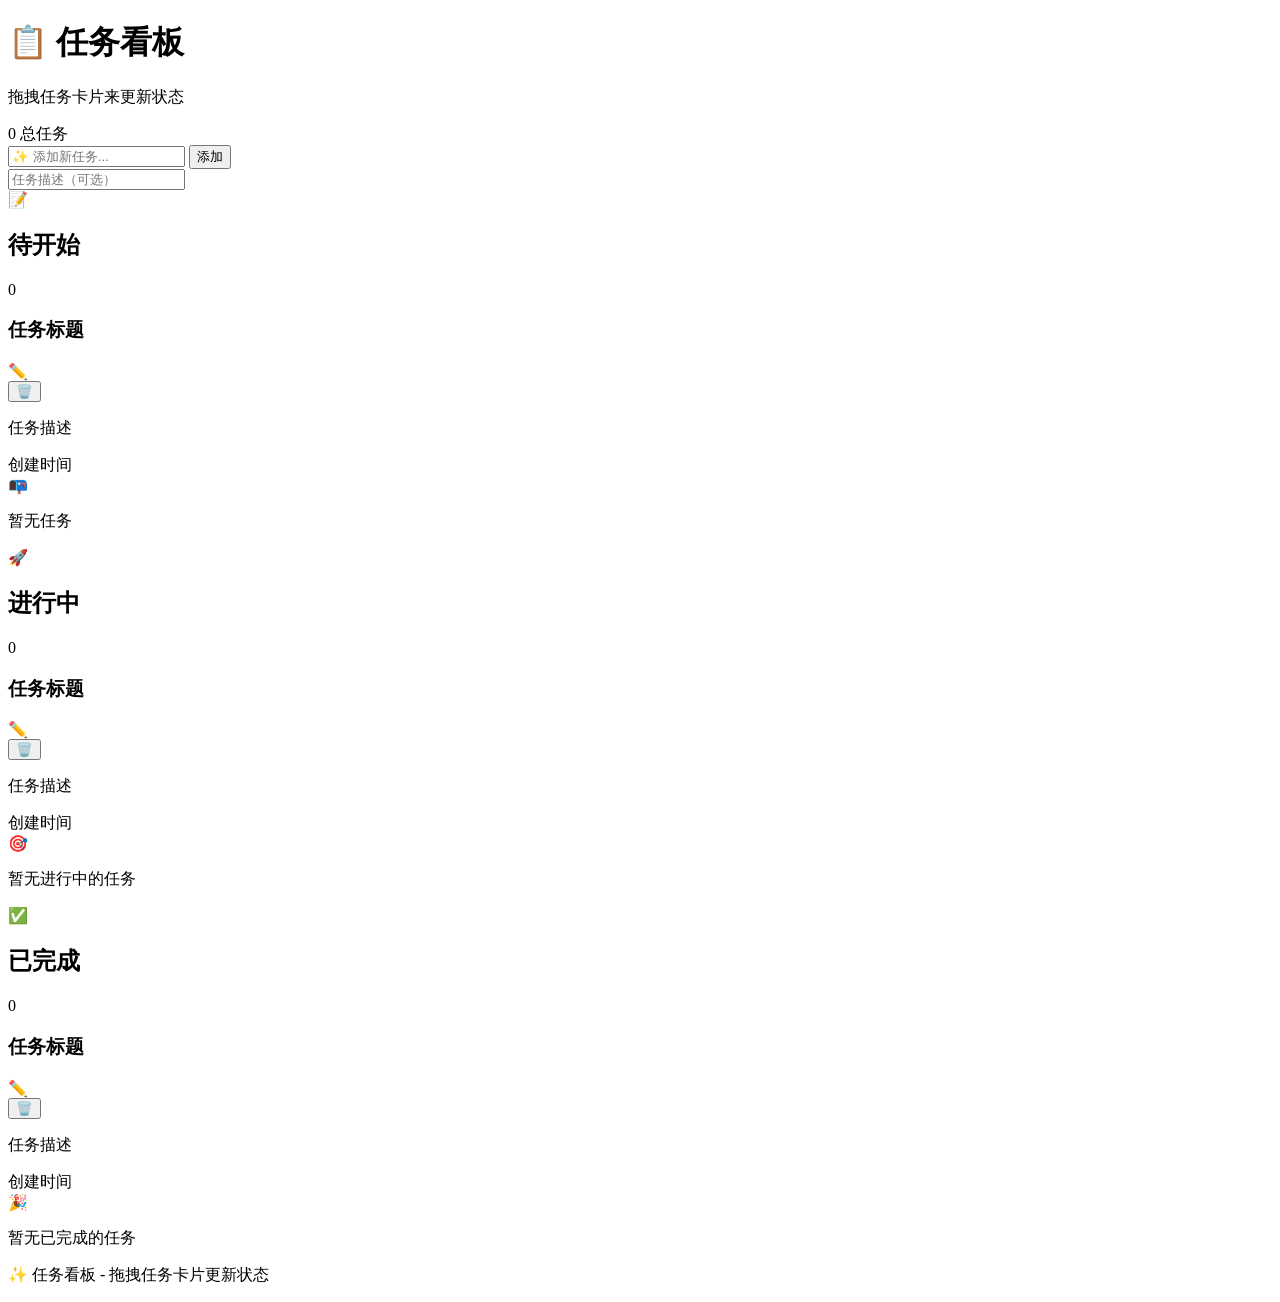
==== src/main/resources/templates/index.html @ 3420f1c2 "Initial commit" ====
<!DOCTYPE html>
<html xmlns:th="http://www.thymeleaf.org">
<head>
    <meta charset="UTF-8">
    <meta name="viewport" content="width=device-width, initial-scale=1.0">
    <title>看板 - 待办事项</title>
    <link rel="stylesheet" th:href="@{/css/kanban.css}">
    <link rel="icon" href="data:image/svg+xml,<svg xmlns='http://www.w3.org/2000/svg' viewBox='0 0 100 100'><text y='.9em' font-size='90'>📋</text></svg>">
</head>
<body>
    <div class="app">
        <!-- 顶部导航 -->
        <header class="header">
            <div class="header-content">
                <h1>📋 任务看板</h1>
                <p>拖拽任务卡片来更新状态</p>
            </div>
            <div class="header-stats">
                <div class="stat-item">
                    <span class="stat-number" th:text="${totalCount}">0</span>
                    <span class="stat-label">总任务</span>
                </div>
            </div>
        </header>

        <!-- 添加任务区域 -->
        <div class="add-task-section">
            <form th:action="@{/todos}" th:object="${newTodo}" method="post" class="add-task-form">
                <div class="form-row">
                    <input type="text" th:field="*{title}" placeholder="✨ 添加新任务..." required class="task-input">
                    <button type="submit" class="btn-add">添加</button>
                </div>
                <input type="text" th:field="*{description}" placeholder="任务描述（可选）" class="desc-input">
            </form>
        </div>

        <!-- 看板主体 -->
        <div class="board">
            <!-- 待开始列 -->
            <div class="column" id="todo-column">
                <div class="column-header todo-header">
                    <div class="column-title">
                        <span class="column-icon">📝</span>
                        <h2>待开始</h2>
                        <span class="task-count" th:text="${todoCount}">0</span>
                    </div>
                </div>
                <div class="column-body" id="todo-tasks"
                     ondrop="drop(event, 'TODO')"
                     ondragover="allowDrop(event)"
                     ondragenter="dragEnter(event)"
                     ondragleave="dragLeave(event)">
                    <div th:each="task : ${todoTasks}"
                         class="task-card"
                         th:id="'task-' + ${task.id}"
                         draggable="true"
                         ondragstart="dragStart(event)"
                         th:data-id="${task.id}"
                         th:data-status="${task.status}">
                        <div class="card-header">
                            <h3 th:text="${task.title}">任务标题</h3>
                            <div class="card-actions">
                                <a th:href="@{/todos/{id}/edit(id=${task.id})}" class="btn-icon" title="编辑">✏️</a>
                                <form th:action="@{/todos/{id}/delete(id=${task.id})}" method="post" class="inline-form">
                                    <button type="submit" class="btn-icon btn-delete" title="删除" onclick="return confirm('确定删除？')">🗑️</button>
                                </form>
                            </div>
                        </div>
                        <p th:if="${task.description}" th:text="${task.description}" class="card-desc">任务描述</p>
                        <div class="card-footer">
                            <span class="card-time" th:text="${#temporals.format(task.createdAt, 'MM-dd HH:mm')}">创建时间</span>
                        </div>
                    </div>
                    <div class="empty-state" th:if="${#lists.isEmpty(todoTasks)}">
                        <span>📭</span>
                        <p>暂无任务</p>
                    </div>
                </div>
            </div>

            <!-- 进行中列 -->
            <div class="column" id="progress-column">
                <div class="column-header progress-header">
                    <div class="column-title">
                        <span class="column-icon">🚀</span>
                        <h2>进行中</h2>
                        <span class="task-count" th:text="${inProgressCount}">0</span>
                    </div>
                </div>
                <div class="column-body" id="progress-tasks"
                     ondrop="drop(event, 'IN_PROGRESS')"
                     ondragover="allowDrop(event)"
                     ondragenter="dragEnter(event)"
                     ondragleave="dragLeave(event)">
                    <div th:each="task : ${inProgressTasks}"
                         class="task-card"
                         th:id="'task-' + ${task.id}"
                         draggable="true"
                         ondragstart="dragStart(event)"
                         th:data-id="${task.id}"
                         th:data-status="${task.status}">
                        <div class="card-header">
                            <h3 th:text="${task.title}">任务标题</h3>
                            <div class="card-actions">
                                <a th:href="@{/todos/{id}/edit(id=${task.id})}" class="btn-icon" title="编辑">✏️</a>
                                <form th:action="@{/todos/{id}/delete(id=${task.id})}" method="post" class="inline-form">
                                    <button type="submit" class="btn-icon btn-delete" title="删除" onclick="return confirm('确定删除？')">🗑️</button>
                                </form>
                            </div>
                        </div>
                        <p th:if="${task.description}" th:text="${task.description}" class="card-desc">任务描述</p>
                        <div class="card-footer">
                            <span class="card-time" th:text="${#temporals.format(task.createdAt, 'MM-dd HH:mm')}">创建时间</span>
                        </div>
                    </div>
                    <div class="empty-state" th:if="${#lists.isEmpty(inProgressTasks)}">
                        <span>🎯</span>
                        <p>暂无进行中的任务</p>
                    </div>
                </div>
            </div>

            <!-- 已完成列 -->
            <div class="column" id="done-column">
                <div class="column-header done-header">
                    <div class="column-title">
                        <span class="column-icon">✅</span>
                        <h2>已完成</h2>
                        <span class="task-count" th:text="${doneCount}">0</span>
                    </div>
                </div>
                <div class="column-body" id="done-tasks"
                     ondrop="drop(event, 'DONE')"
                     ondragover="allowDrop(event)"
                     ondragenter="dragEnter(event)"
                     ondragleave="dragLeave(event)">
                    <div th:each="task : ${doneTasks}"
                         class="task-card completed"
                         th:id="'task-' + ${task.id}"
                         draggable="true"
                         ondragstart="dragStart(event)"
                         th:data-id="${task.id}"
                         th:data-status="${task.status}">
                        <div class="card-header">
                            <h3 th:text="${task.title}">任务标题</h3>
                            <div class="card-actions">
                                <a th:href="@{/todos/{id}/edit(id=${task.id})}" class="btn-icon" title="编辑">✏️</a>
                                <form th:action="@{/todos/{id}/delete(id=${task.id})}" method="post" class="inline-form">
                                    <button type="submit" class="btn-icon btn-delete" title="删除" onclick="return confirm('确定删除？')">🗑️</button>
                                </form>
                            </div>
                        </div>
                        <p th:if="${task.description}" th:text="${task.description}" class="card-desc">任务描述</p>
                        <div class="card-footer">
                            <span class="card-time" th:text="${#temporals.format(task.createdAt, 'MM-dd HH:mm')}">创建时间</span>
                        </div>
                    </div>
                    <div class="empty-state" th:if="${#lists.isEmpty(doneTasks)}">
                        <span>🎉</span>
                        <p>暂无已完成的任务</p>
                    </div>
                </div>
            </div>
        </div>

        <!-- 页脚 -->
        <footer class="footer">
            <p>✨ 任务看板 - 拖拽任务卡片更新状态</p>
        </footer>
    </div>

    <!-- 提示消息 -->
    <div id="toast" class="toast"></div>

    <script>
        let draggedElement = null;
        let draggedTaskId = null;

        // 开始拖拽
        function dragStart(event) {
            draggedElement = event.target.closest('.task-card');
            draggedTaskId = draggedElement.dataset.id;
            draggedElement.classList.add('dragging');

            event.dataTransfer.effectAllowed = 'move';
            event.dataTransfer.setData('text/plain', draggedTaskId);

            // 延迟添加样式，避免拖拽时样式闪烁
            setTimeout(() => {
                draggedElement.style.opacity = '0.4';
            }, 0);
        }

        // 允许放置
        function allowDrop(event) {
            event.preventDefault();
            event.dataTransfer.dropEffect = 'move';
        }

        // 进入放置区域
        function dragEnter(event) {
            event.preventDefault();
            const column = event.target.closest('.column-body');
            if (column) {
                column.classList.add('drag-over');
            }
        }

        // 离开放置区域
        function dragLeave(event) {
            const column = event.target.closest('.column-body');
            if (column && !column.contains(event.relatedTarget)) {
                column.classList.remove('drag-over');
            }
        }

        // 放置
        function drop(event, newStatus) {
            event.preventDefault();

            const column = event.target.closest('.column-body');
            if (column) {
                column.classList.remove('drag-over');
            }

            if (draggedTaskId && draggedElement) {
                // 检查是否是不同的状态
                const oldStatus = draggedElement.dataset.status;
                if (oldStatus !== newStatus) {
                    updateTaskStatus(draggedTaskId, newStatus);
                } else {
                    // 恢复样式
                    draggedElement.style.opacity = '1';
                    draggedElement.classList.remove('dragging');
                }
            }

            draggedElement = null;
            draggedTaskId = null;
        }

        // 更新任务状态
        function updateTaskStatus(taskId, newStatus) {
            const formData = new FormData();
            formData.append('status', newStatus);

            fetch(`/todos/${taskId}/status`, {
                method: 'POST',
                body: formData
            })
            .then(response => response.json())
            .then(data => {
                if (data.success) {
                    showToast('✅ 任务状态已更新');
                    // 刷新页面以更新看板
                    setTimeout(() => {
                        window.location.reload();
                    }, 500);
                } else {
                    showToast('❌ 更新失败: ' + data.message);
                    // 恢复样式
                    if (draggedElement) {
                        draggedElement.style.opacity = '1';
                        draggedElement.classList.remove('dragging');
                    }
                }
            })
            .catch(error => {
                showToast('❌ 更新失败');
                console.error('Error:', error);
                // 恢复样式
                if (draggedElement) {
                    draggedElement.style.opacity = '1';
                    draggedElement.classList.remove('dragging');
                }
            });
        }

        // 显示提示消息
        function showToast(message) {
            const toast = document.getElementById('toast');
            toast.textContent = message;
            toast.classList.add('show');

            setTimeout(() => {
                toast.classList.remove('show');
            }, 3000);
        }

        // 拖拽结束时清理
        document.addEventListener('dragend', function(event) {
            if (draggedElement) {
                draggedElement.style.opacity = '1';
                draggedElement.classList.remove('dragging');
            }

            // 移除所有drag-over样式
            document.querySelectorAll('.column-body').forEach(col => {
                col.classList.remove('drag-over');
            });
        });
    </script>
</body>
</html>
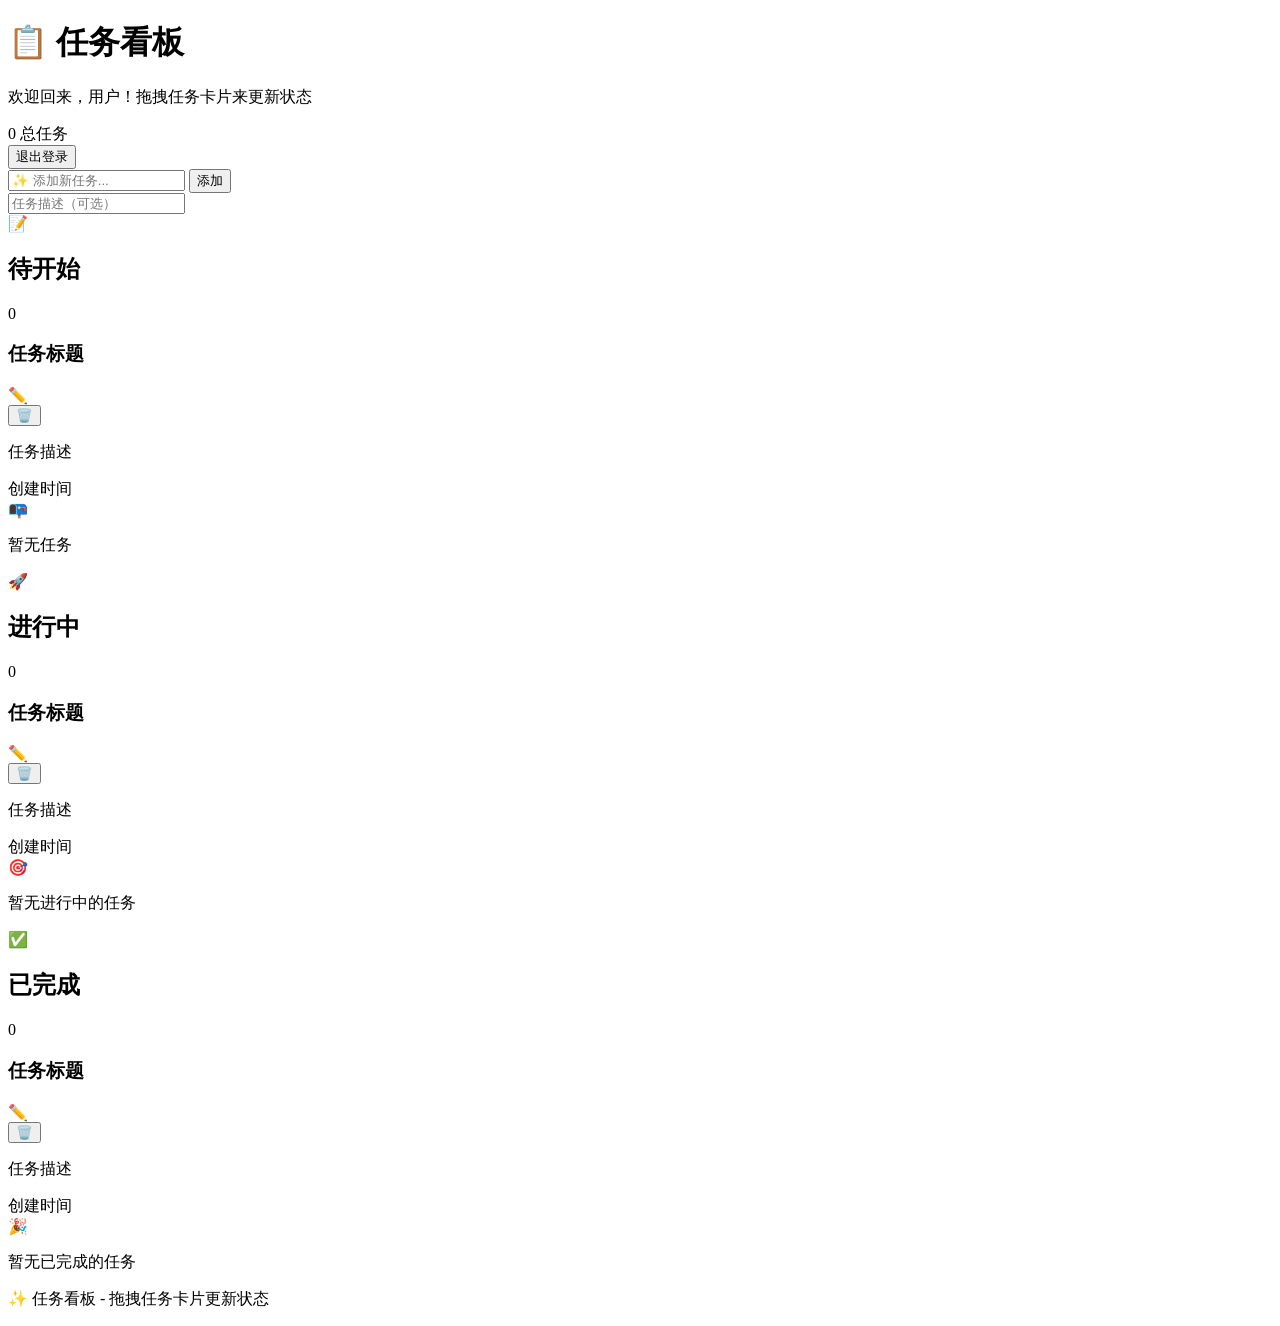
==== commit 6862a344: "init" ====
--- a/src/main/resources/templates/index.html
+++ b/src/main/resources/templates/index.html
@@ -13,13 +13,18 @@
         <header class="header">
             <div class="header-content">
                 <h1>📋 任务看板</h1>
-                <p>拖拽任务卡片来更新状态</p>
-            </div>
-            <div class="header-stats">
-                <div class="stat-item">
-                    <span class="stat-number" th:text="${totalCount}">0</span>
-                    <span class="stat-label">总任务</span>
-                </div>
+                <p>欢迎回来，<span th:text="${currentUser.username}">用户</span>！拖拽任务卡片来更新状态</p>
+            </div>
+            <div class="header-right">
+                <div class="header-stats">
+                    <div class="stat-item">
+                        <span class="stat-number" th:text="${totalCount}">0</span>
+                        <span class="stat-label">总任务</span>
+                    </div>
+                </div>
+                <form th:action="@{/logout}" method="post" class="logout-form">
+                    <button type="submit" class="btn-logout">退出登录</button>
+                </form>
             </div>
         </header>
 
